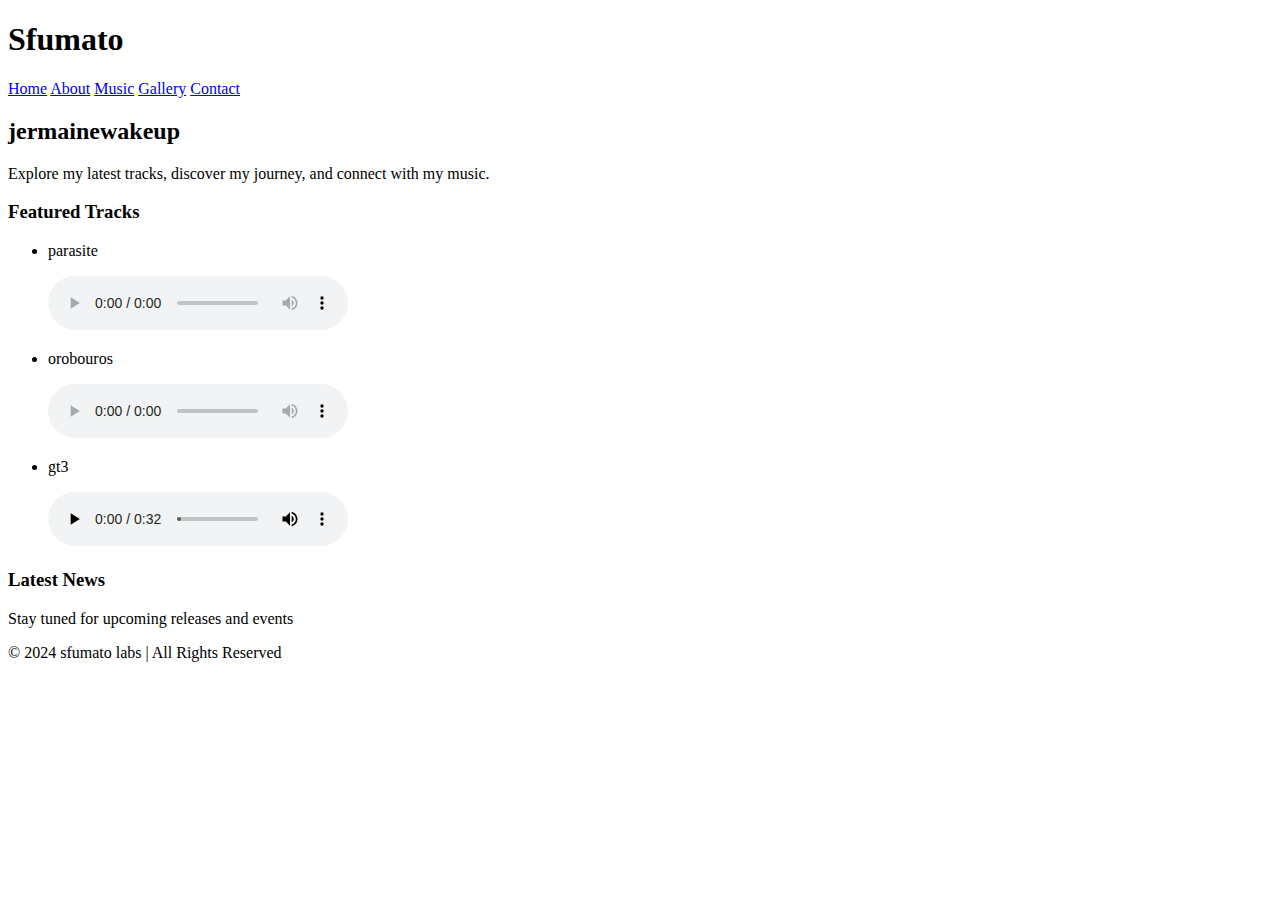
==== index.html @ 8f753b35 "style change" ====
<!DOCTYPE html>
<html lang="en">
<head>
    <meta charset="UTF-8">
    <meta name="viewport" content="width=device-width, initial-scale=1.0">
    <title>sfumato labs</title>
    <link rel="stylesheet" href="styles.css">
</head>
<body>
    <header class="header">
        <h1>
            <span class="large-s">S</span>fumato
        </h1>
        <nav class="nav">
            <a href="home.html">Home</a>
            <a href="about.html">About</a>
            <a href="music.html">Music</a>
            <a href="gallery.html">Gallery</a>
            <a href="contact.html">Contact</a>
        </nav>
    </header>

    <div class="main-content">
        <h2>jermainewakeup</h2>
        <p>Explore my latest tracks, discover my journey, and connect with my music.</p>
        
        <h3>Featured Tracks</h3>
        <ul>
            <li>
                <p class="track-title">parasite</p>
                <audio controls>
                    <source src="Audio/promis me this.mp3" type="audio/mpeg">
                    Your browser does not support the audio element.
                </audio>
            </li>
            <li>
                <p class="track-title">orobouros</p>
                <audio controls>
                    <source src="Audio/at home.mp3" type="audio/mpeg">
                    Your browser does not support the audio element.
                </audio>
            </li>
            <li>
                <p class="track-title">gt3</p>
                <audio controls>
                    <source src="Audio/gt3.mp3" type="audio/mpeg">
                    Your browser does not support the audio element.
                </audio>
            </li>
        </ul>

        <h3>Latest News</h3>
        <p>Stay tuned for upcoming releases and events</p>
    </div>

    <footer class="footer">
        <p>&copy; 2024 sfumato labs | All Rights Reserved</p>
    </footer>
</body>
</html>
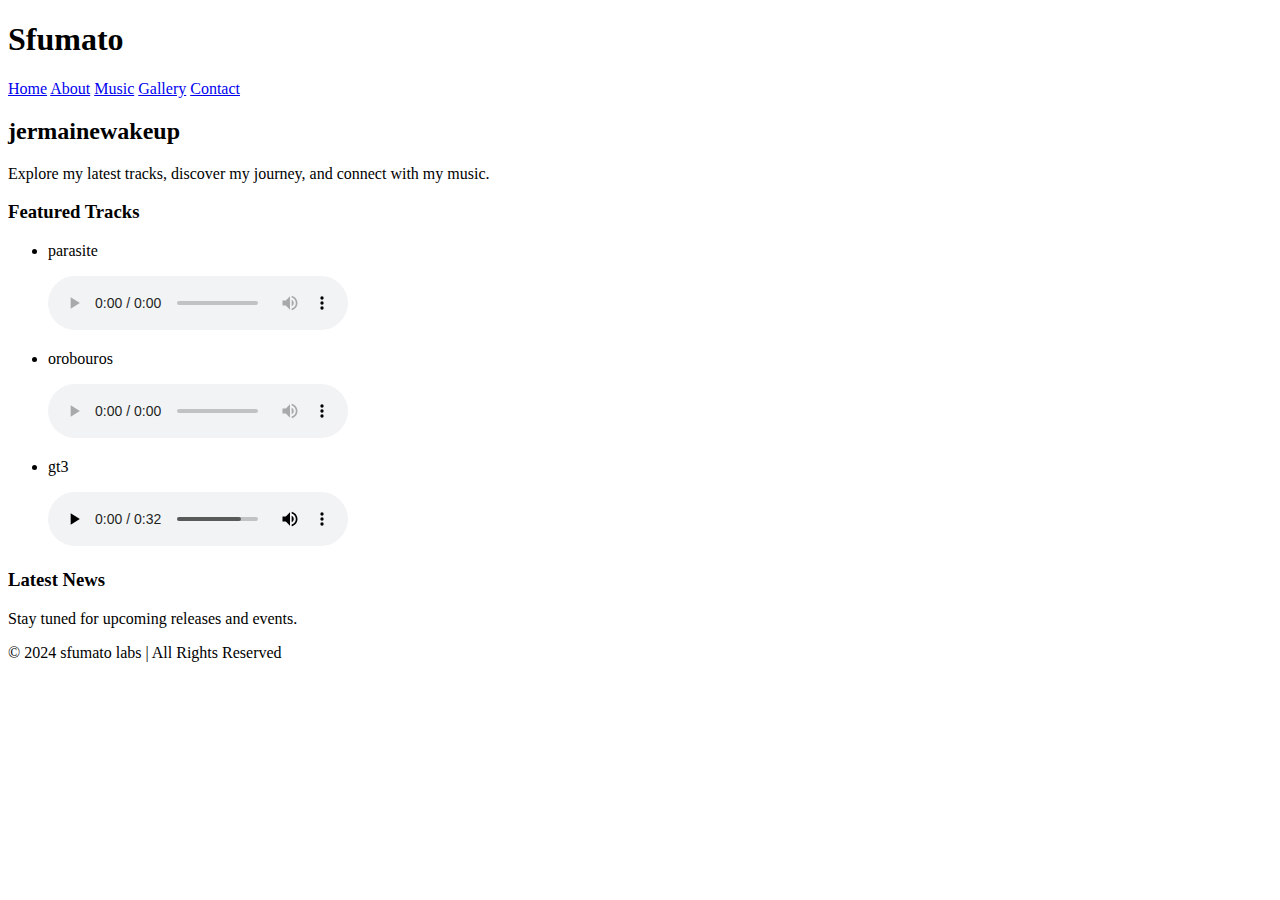
==== commit fbf19660: "y2k" ====
--- a/index.html
+++ b/index.html
@@ -12,7 +12,7 @@
             <span class="large-s">S</span>fumato
         </h1>
         <nav class="nav">
-            <a href="home.html">Home</a>
+            <a href="index.html">Home</a>
             <a href="about.html">About</a>
             <a href="music.html">Music</a>
             <a href="gallery.html">Gallery</a>
@@ -50,7 +50,7 @@
         </ul>
 
         <h3>Latest News</h3>
-        <p>Stay tuned for upcoming releases and events</p>
+        <p>Stay tuned for upcoming releases and events.</p>
     </div>
 
     <footer class="footer">
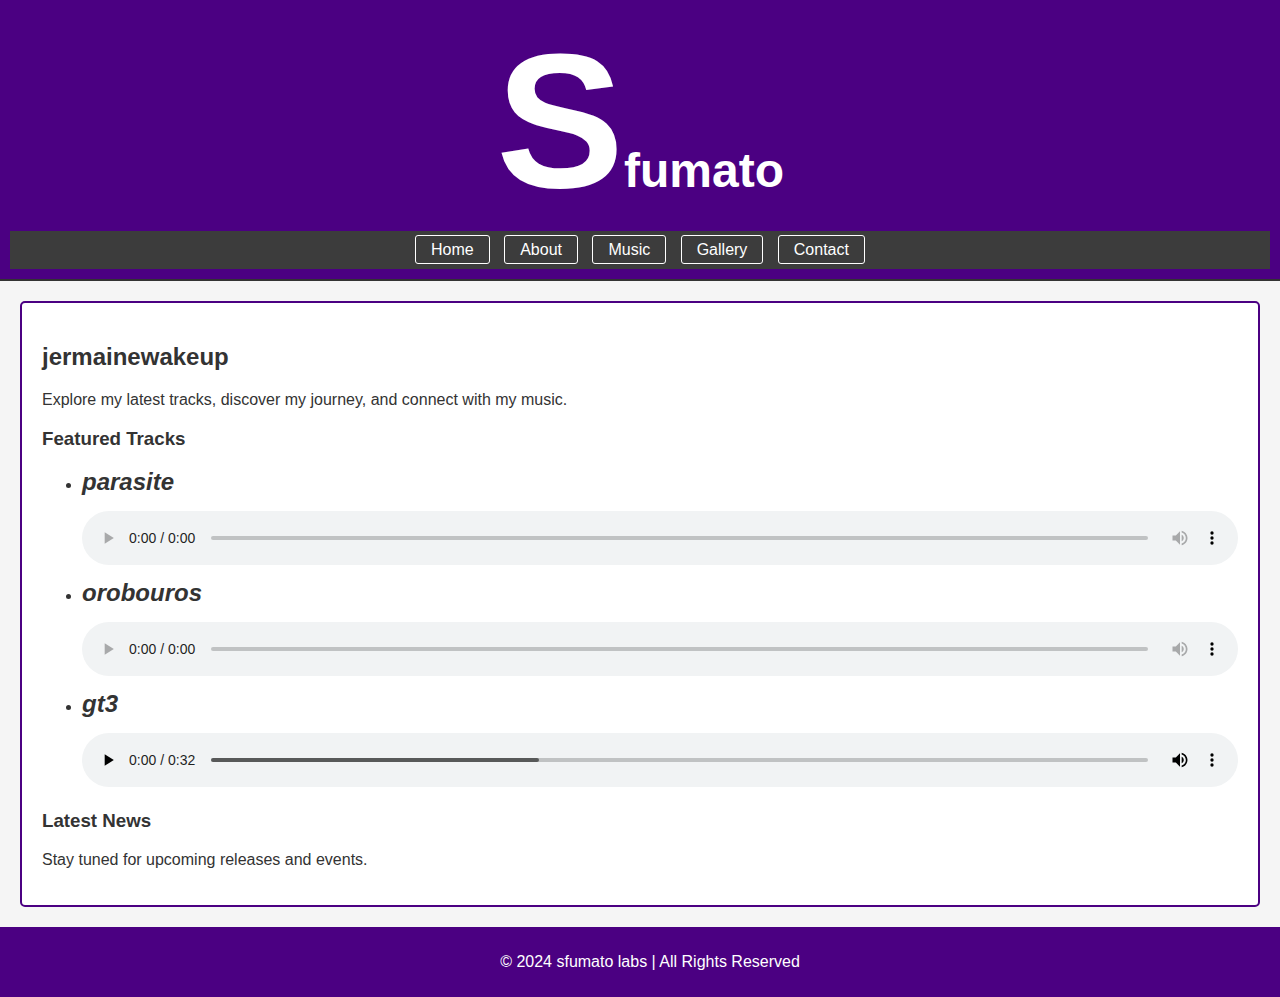
==== commit 93bf3159: "bug squashimg" ====
--- a/index.html
+++ b/index.html
@@ -4,7 +4,7 @@
     <meta charset="UTF-8">
     <meta name="viewport" content="width=device-width, initial-scale=1.0">
     <title>sfumato labs</title>
-    <link rel="stylesheet" href="styles.css">
+    <link rel="stylesheet" href="main.css">
 </head>
 <body>
     <header class="header">
--- a/main.css
+++ b/main.css
@@ -0,0 +1,75 @@
+body {
+    background-color: #f5f5f5;
+    color: #333;
+    font-family: 'Verdana', sans-serif;
+    margin: 0;
+    padding: 0;
+}
+
+.header {
+    background-color: #4B0082;
+    color: white;
+    padding: 10px;
+    text-align: center;
+    border-bottom: 2px solid #333;
+}
+
+h1 {
+    font-size: 3em;
+    margin: 0;
+}
+
+.nav {
+    background-color: #3c3c3c;
+    padding: 10px;
+    text-align: center;
+}
+
+.nav a {
+    color: #fff;
+    text-decoration: none;
+    padding: 5px 15px;
+    border: 1px solid #fff;
+    border-radius: 3px;
+    margin: 0 5px;
+}
+
+.nav a:hover {
+    background-color: #b985df;
+}
+
+.main-content {
+    background-color: white;
+    padding: 20px;
+    margin: 20px;
+    border: 2px solid #4B0082;
+    border-radius: 5px;
+}
+
+.footer {
+    background-color: #4B0082;
+    color: white;
+    text-align: center;
+    padding: 10px;
+    position: relative;
+    bottom: 0;
+    width: 100%;
+}
+
+.track-title {
+    font-size: 1.5em;
+    font-weight: bold;
+    font-style: italic;
+    margin: 10px 0;
+}
+
+audio {
+    margin-top: 5px;
+    width: 100%;
+}
+
+.large-s {
+    font-size: 4em;
+    font-weight: bold;
+    color: white;
+}
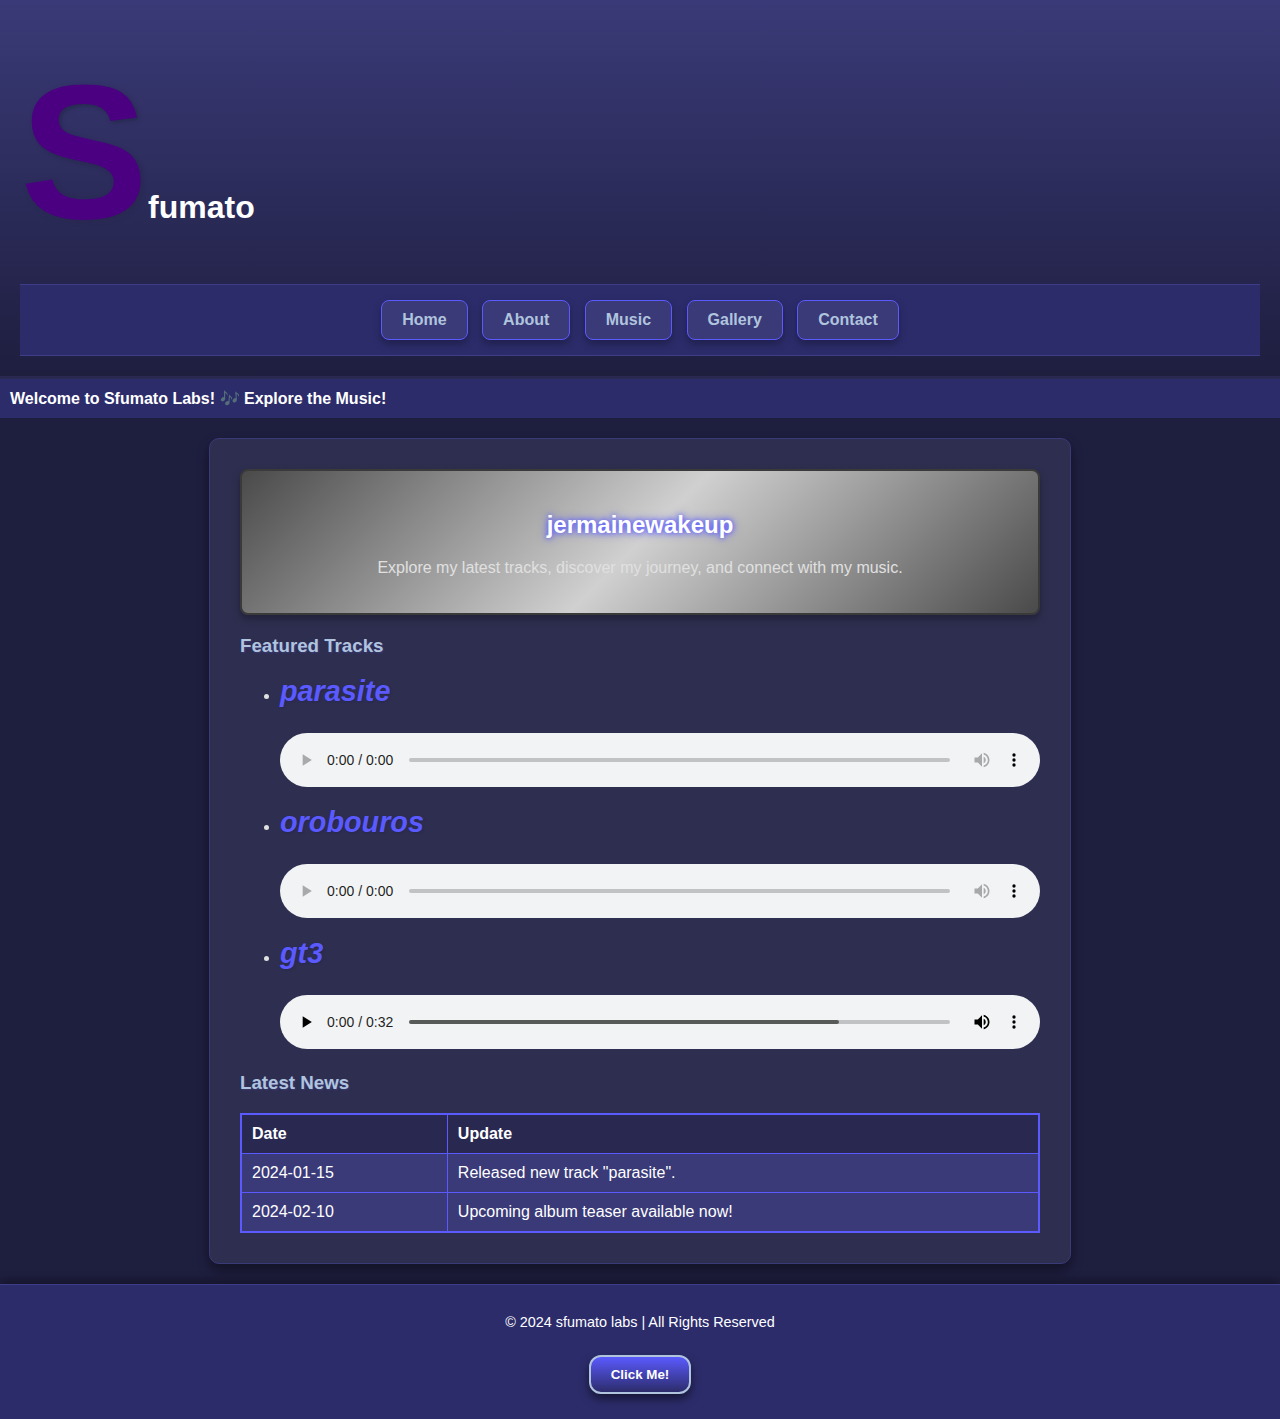
==== commit 740a1469: "css" ====
--- a/index.html
+++ b/index.html
@@ -20,9 +20,13 @@
         </nav>
     </header>
 
+    <div class="marquee">Welcome to Sfumato Labs! 🎶 Explore the Music!</div>
+
     <div class="main-content">
-        <h2>jermainewakeup</h2>
-        <p>Explore my latest tracks, discover my journey, and connect with my music.</p>
+        <div class="metallic">
+            <h2 class="glow-text">jermainewakeup</h2>
+            <p>Explore my latest tracks, discover my journey, and connect with my music.</p>
+        </div>
         
         <h3>Featured Tracks</h3>
         <ul>
@@ -50,11 +54,25 @@
         </ul>
 
         <h3>Latest News</h3>
-        <p>Stay tuned for upcoming releases and events.</p>
+        <table class="table-style">
+            <tr>
+                <th>Date</th>
+                <th>Update</th>
+            </tr>
+            <tr>
+                <td>2024-01-15</td>
+                <td>Released new track "parasite".</td>
+            </tr>
+            <tr>
+                <td>2024-02-10</td>
+                <td>Upcoming album teaser available now!</td>
+            </tr>
+        </table>
     </div>
 
     <footer class="footer">
         <p>&copy; 2024 sfumato labs | All Rights Reserved</p>
+        <button class="glossy-btn" onclick="showAlert()">Click Me!</button>
     </footer>
-</body>
-</html>
+
+    <script
--- a/main.css
+++ b/main.css
@@ -1,75 +1,183 @@
+
 body {
-    background-color: #f5f5f5;
-    color: #333;
-    font-family: 'Verdana', sans-serif;
+    background-color: #1E1E3F; 
+    color: #E0E0E0;
+    font-family: 'Trebuchet MS', sans-serif;
     margin: 0;
     padding: 0;
+    cursor: url('Images/custom_cursor.cur'), auto; 
 }
 
+
 .header {
-    background-color: #4B0082;
-    color: white;
-    padding: 10px;
-    text-align: center;
-    border-bottom: 2px solid #333;
+    background: linear-gradient(to bottom, #3A3A78, #1E1E3F); 
+    color: #FFF;
+    padding: 20px;
+    text-align: left;
+    border-bottom: 3px solid #282850;
+    box-shadow: 0 4px 8px rgba(0, 0, 0, 0.2);
 }
 
-h1 {
-    font-size: 3em;
-    margin: 0;
+.large-s {
+    font-size: 6em;
+    font-weight: bold;
+    color: #4B0082; 
+    text-shadow: 2px 2px 4px #282850; 
 }
 
+
 .nav {
-    background-color: #3c3c3c;
-    padding: 10px;
+    background-color: #2C2C6B;
     text-align: center;
+    padding: 15px;
+    border-top: 1px solid #3D3D8A; 
+    border-bottom: 1px solid #3D3D8A;
 }
 
 .nav a {
-    color: #fff;
+    color: #B0C4DE; 
     text-decoration: none;
-    padding: 5px 15px;
-    border: 1px solid #fff;
-    border-radius: 3px;
+    padding: 10px 20px;
     margin: 0 5px;
+    background-color: #3A3A78; 
+    border: 1px solid #5A5AFF;
+    border-radius: 8px;
+    display: inline-block;
+    box-shadow: 0 4px 8px rgba(0, 0, 0, 0.3);
+    font-weight: bold;
 }
 
 .nav a:hover {
-    background-color: #b985df;
+    background-color: #4B0082; 
+    border-color: #B0C4DE; 
+    color: #FFF;
 }
 
+
 .main-content {
-    background-color: white;
-    padding: 20px;
-    margin: 20px;
-    border: 2px solid #4B0082;
-    border-radius: 5px;
+    background-color: #2E2E50; 
+    padding: 30px;
+    margin: 20px auto;
+    border: 1px solid #3A3A78;
+    border-radius: 10px;
+    max-width: 800px;
+    box-shadow: 0 6px 12px rgba(0, 0, 0, 0.4);
 }
 
+
 .footer {
-    background-color: #4B0082;
-    color: white;
+    background-color: #2C2C6B;
+    color: #FFF;
     text-align: center;
-    padding: 10px;
-    position: relative;
-    bottom: 0;
-    width: 100%;
+    padding: 15px;
+    font-size: 0.9em;
+    border-top: 1px solid #3D3D8A;
+    box-shadow: 0 -4px 8px rgba(0, 0, 0, 0.3);
 }
 
+
 .track-title {
-    font-size: 1.5em;
+    font-size: 1.8em;
     font-weight: bold;
     font-style: italic;
+    color: #5A5AFF; 
+    margin: 15px 0;
+    text-shadow: 1px 1px 2px #282850;
+}
+
+audio {
+    width: 100%;
+    margin-top: 10px;
+}
+
+
+h2, h3 {
+    color: #B0C4DE; 
+    text-shadow: 1px 1px 2px #3A3A78; 
+}
+
+
+.glossy-btn {
+    background: linear-gradient(to bottom, #5A5AFF 0%, #2C2C6B 100%);
+    color: #FFF;
+    padding: 10px 20px;
+    border-radius: 12px;
+    border: 2px solid #B0C4DE;
+    box-shadow: 0 5px 10px rgba(0, 0, 0, 0.5);
+    font-weight: bold;
+    cursor: pointer;
+    text-decoration: none;
+    display: inline-block;
     margin: 10px 0;
 }
 
-audio {
-    margin-top: 5px;
-    width: 100%;
+.glossy-btn:hover {
+    background: linear-gradient(to bottom, #7A7AFF 0%, #4B0082 100%);
+    border-color: #FFF;
 }
 
-.large-s {
-    font-size: 4em;
+
+.metallic {
+    background: linear-gradient(135deg, #4A4A4A, #D0D0D0, #4A4A4A);
+    border: 2px solid #3A3A3A;
+    padding: 20px;
+    border-radius: 8px;
+    box-shadow: 0 4px 8px rgba(0, 0, 0, 0.3);
+    text-align: center;
+    margin-bottom: 20px;
+}
+
+
+.table-style {
+    border-collapse: collapse;
+    width: 100%;
+    background-color: #3A3A78;
+    color: #FFF;
+    border: 2px solid #5A5AFF;
+}
+
+.table-style th, .table-style td {
+    border: 1px solid #5A5AFF;
+    padding: 10px;
+    text-align: left;
+}
+
+.table-style th {
+    background-color: #282850;
+}
+
+
+.marquee {
+    overflow: hidden;
+    white-space: nowrap;
+    animation: marquee 10s linear infinite;
+    background-color: #2C2C6B;
+    color: #FFF;
+    padding: 10px;
     font-weight: bold;
-    color: white;
 }
+
+@keyframes marquee {
+    from { transform: translateX(100%); }
+    to { transform: translateX(-100%); }
+}
+
+
+::-webkit-scrollbar {
+    width: 12px;
+}
+
+::-webkit-scrollbar-track {
+    background: #2C2C6B;
+}
+
+::-webkit-scrollbar-thumb {
+    background: #5A5AFF;
+    border-radius: 6px;
+}
+
+
+.glow-text {
+    color: #FFF;
+    text-shadow: 0 0 5px #5A5AFF, 0 0 10px #5A5AFF;
+}
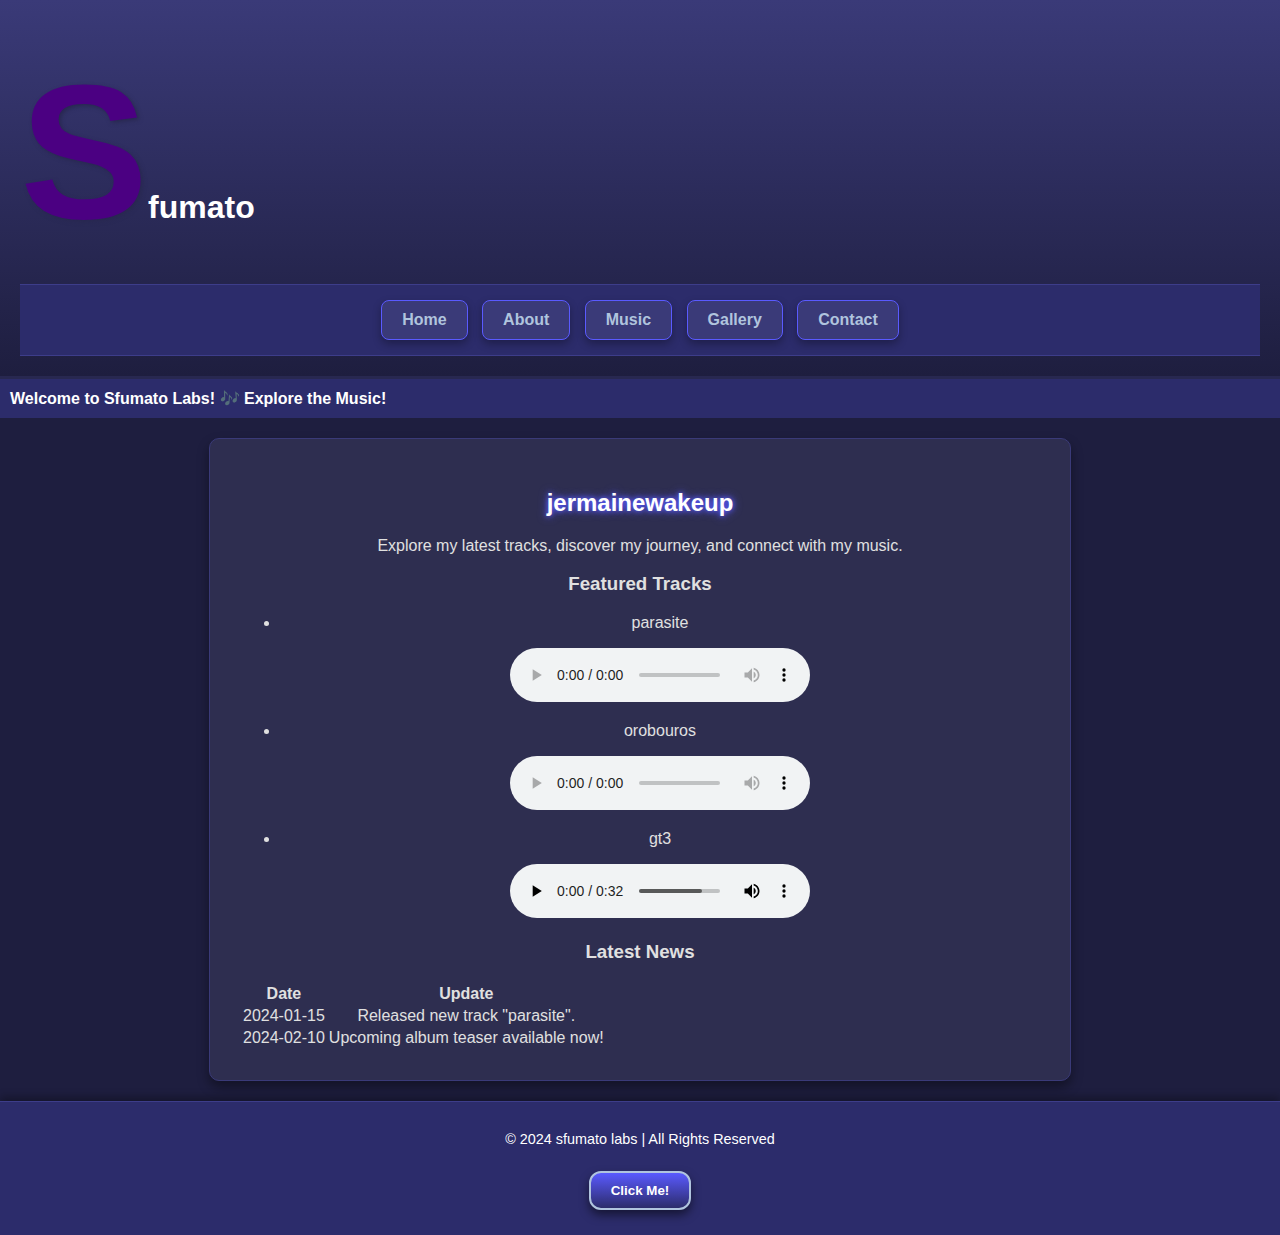
==== commit 448ba809: "submit" ====
--- a/index.html
+++ b/index.html
@@ -72,7 +72,9 @@
 
     <footer class="footer">
         <p>&copy; 2024 sfumato labs | All Rights Reserved</p>
-        <button class="glossy-btn" onclick="showAlert()">Click Me!</button>
+        <button class="glossy-btn" onclick="showEasterEgg()">Click Me!</button>
     </footer>
 
-    <script
+    <script src="main.js"></script>
+</body>
+</html>
--- a/main.css
+++ b/main.css
@@ -1,16 +1,14 @@
-
-body {
-    background-color: #1E1E3F; 
-    color: #E0E0E0;
-    font-family: 'Trebuchet MS', sans-serif;
+body, html {
+    height: 100%;
     margin: 0;
     padding: 0;
-    cursor: url('Images/custom_cursor.cur'), auto; 
+    font-family: 'Trebuchet MS', sans-serif;
+    color: #E0E0E0;
+    background-color: #1E1E3F;
 }
 
-
 .header {
-    background: linear-gradient(to bottom, #3A3A78, #1E1E3F); 
+    background: linear-gradient(to bottom, #3A3A78, #1E1E3F);
     color: #FFF;
     padding: 20px;
     text-align: left;
@@ -21,25 +19,24 @@
 .large-s {
     font-size: 6em;
     font-weight: bold;
-    color: #4B0082; 
-    text-shadow: 2px 2px 4px #282850; 
+    color: #4B0082;
+    text-shadow: 2px 2px 4px #282850;
 }
-
 
 .nav {
     background-color: #2C2C6B;
     text-align: center;
     padding: 15px;
-    border-top: 1px solid #3D3D8A; 
+    border-top: 1px solid #3D3D8A;
     border-bottom: 1px solid #3D3D8A;
 }
 
 .nav a {
-    color: #B0C4DE; 
+    color: #B0C4DE;
     text-decoration: none;
     padding: 10px 20px;
     margin: 0 5px;
-    background-color: #3A3A78; 
+    background-color: #3A3A78;
     border: 1px solid #5A5AFF;
     border-radius: 8px;
     display: inline-block;
@@ -48,22 +45,88 @@
 }
 
 .nav a:hover {
-    background-color: #4B0082; 
-    border-color: #B0C4DE; 
+    background-color: #4B0082;
+    border-color: #B0C4DE;
     color: #FFF;
 }
 
-
 .main-content {
-    background-color: #2E2E50; 
+    background-color: #2E2E50;
     padding: 30px;
     margin: 20px auto;
     border: 1px solid #3A3A78;
     border-radius: 10px;
     max-width: 800px;
     box-shadow: 0 6px 12px rgba(0, 0, 0, 0.4);
+    text-align: center;
 }
 
+.music-section {
+    background-color: #1E1E3F;
+    padding: 30px;
+    text-align: center;
+}
+
+.song-list {
+    display: flex;
+    flex-direction: column;
+    align-items: center;
+    margin-bottom: 40px;
+}
+
+.song-item {
+    background-color: #2E2E50;
+    padding: 20px;
+    margin: 10px;
+    border-radius: 10px;
+    width: 80%;
+    max-width: 600px;
+    box-shadow: 0 4px 8px rgba(0, 0, 0, 0.3);
+    transition: transform 0.2s;
+    text-align: center;
+}
+
+.song-item a {
+    color: #5A5AFF;
+    text-decoration: none;
+    font-size: 1.5em;
+    font-weight: bold;
+}
+
+.song-item:hover {
+    transform: scale(1.05);
+}
+
+.discography {
+    background-color: #2E2E50;
+    padding: 30px;
+    border-radius: 12px;
+    width: 80%;
+    max-width: 800px;
+    margin: 0 auto;
+    box-shadow: 0 4px 12px rgba(0, 0, 0, 0.4);
+    text-align: left;
+}
+
+.discography h3 {
+    color: #5A5AFF;
+    margin-bottom: 20px;
+    text-align: center;
+}
+
+.discography ul {
+    list-style: none;
+    padding: 0;
+}
+
+.discography li {
+    background-color: #3A3A78;
+    color: #E0E0E0;
+    margin: 10px 0;
+    padding: 15px;
+    border-radius: 8px;
+    box-shadow: 0 4px 8px rgba(0, 0, 0, 0.3);
+}
 
 .footer {
     background-color: #2C2C6B;
@@ -74,28 +137,6 @@
     border-top: 1px solid #3D3D8A;
     box-shadow: 0 -4px 8px rgba(0, 0, 0, 0.3);
 }
-
-
-.track-title {
-    font-size: 1.8em;
-    font-weight: bold;
-    font-style: italic;
-    color: #5A5AFF; 
-    margin: 15px 0;
-    text-shadow: 1px 1px 2px #282850;
-}
-
-audio {
-    width: 100%;
-    margin-top: 10px;
-}
-
-
-h2, h3 {
-    color: #B0C4DE; 
-    text-shadow: 1px 1px 2px #3A3A78; 
-}
-
 
 .glossy-btn {
     background: linear-gradient(to bottom, #5A5AFF 0%, #2C2C6B 100%);
@@ -116,37 +157,6 @@
     border-color: #FFF;
 }
 
-
-.metallic {
-    background: linear-gradient(135deg, #4A4A4A, #D0D0D0, #4A4A4A);
-    border: 2px solid #3A3A3A;
-    padding: 20px;
-    border-radius: 8px;
-    box-shadow: 0 4px 8px rgba(0, 0, 0, 0.3);
-    text-align: center;
-    margin-bottom: 20px;
-}
-
-
-.table-style {
-    border-collapse: collapse;
-    width: 100%;
-    background-color: #3A3A78;
-    color: #FFF;
-    border: 2px solid #5A5AFF;
-}
-
-.table-style th, .table-style td {
-    border: 1px solid #5A5AFF;
-    padding: 10px;
-    text-align: left;
-}
-
-.table-style th {
-    background-color: #282850;
-}
-
-
 .marquee {
     overflow: hidden;
     white-space: nowrap;
@@ -162,7 +172,6 @@
     to { transform: translateX(-100%); }
 }
 
-
 ::-webkit-scrollbar {
     width: 12px;
 }
@@ -176,7 +185,6 @@
     border-radius: 6px;
 }
 
-
 .glow-text {
     color: #FFF;
     text-shadow: 0 0 5px #5A5AFF, 0 0 10px #5A5AFF;
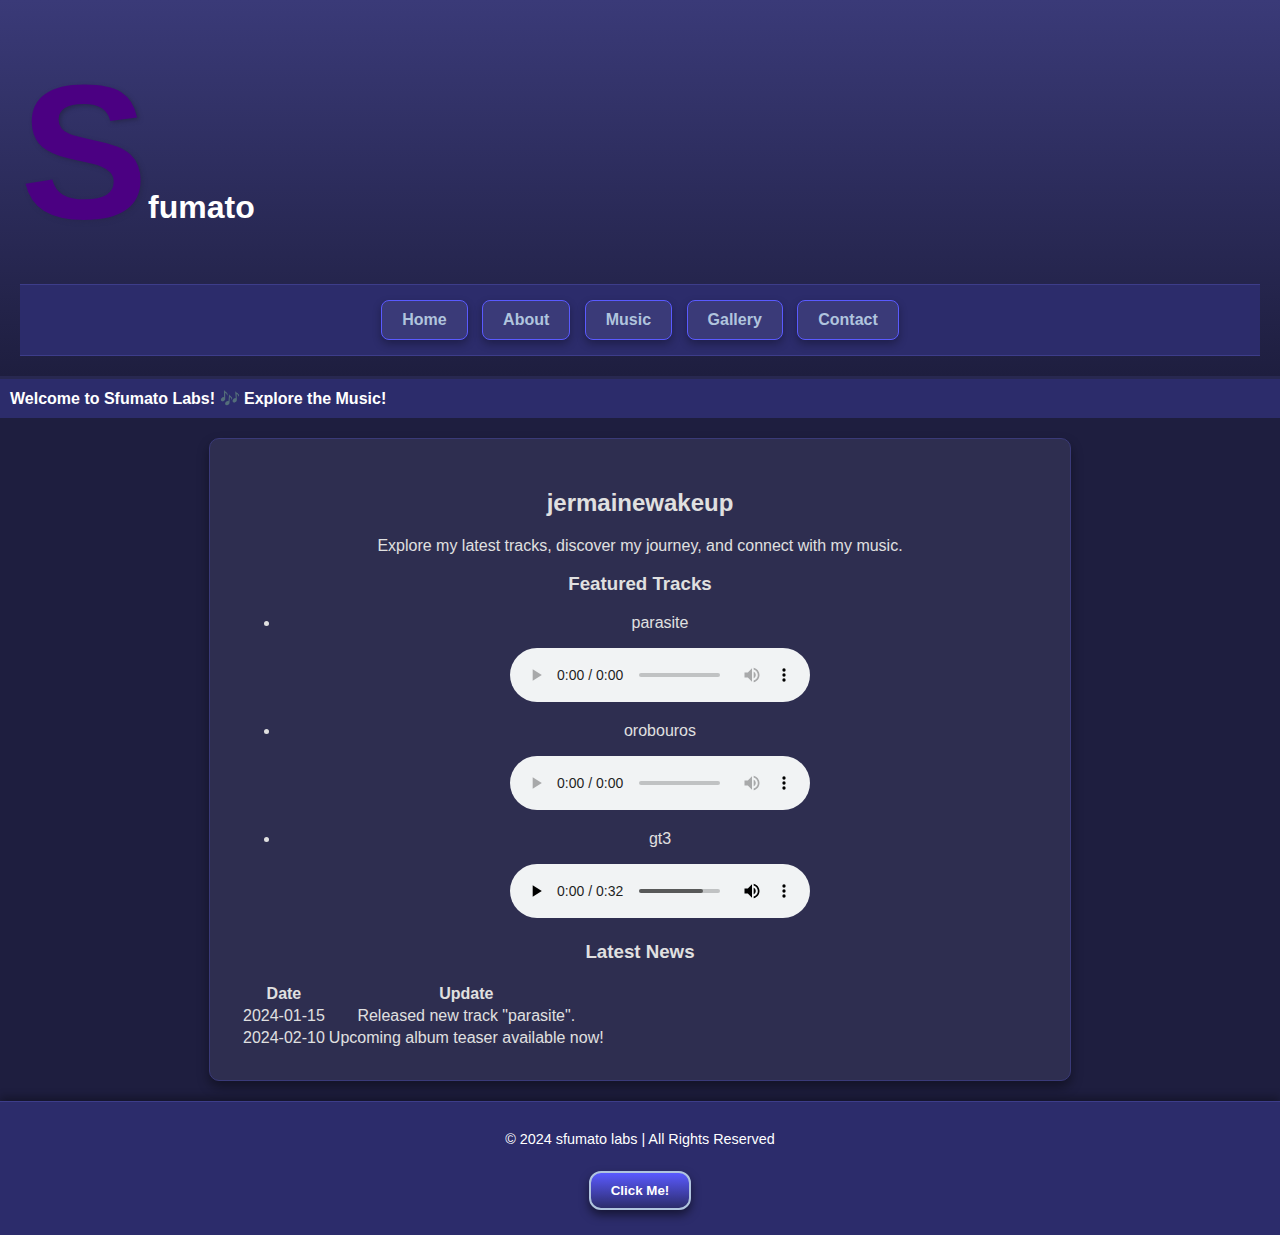
==== commit be465760: "added song pages, organization" ====
--- a/index.html
+++ b/index.html
@@ -7,21 +7,24 @@
     <link rel="stylesheet" href="main.css">
 </head>
 <body>
+    <!--Header-->
     <header class="header">
         <h1>
             <span class="large-s">S</span>fumato
         </h1>
         <nav class="nav">
-            <a href="index.html">Home</a>
-            <a href="about.html">About</a>
-            <a href="music.html">Music</a>
-            <a href="gallery.html">Gallery</a>
-            <a href="contact.html">Contact</a>
+            <a href="index.html" target="_blank">Home</a>
+            <a href="about.html" target="_blank">About</a>
+            <a href="music.html" target="_blank">Music</a>
+            <a href="gallery.html" target="_blank">Gallery</a>
+            <a href="contact.html" target="_blank">Contact</a>
         </nav>
     </header>
 
+    <!--Eye Catcher-->
     <div class="marquee">Welcome to Sfumato Labs! 🎶 Explore the Music!</div>
 
+    <!--Quick Info-->
     <div class="main-content">
         <div class="metallic">
             <h2 class="glow-text">jermainewakeup</h2>
@@ -33,14 +36,14 @@
             <li>
                 <p class="track-title">parasite</p>
                 <audio controls>
-                    <source src="Audio/promis me this.mp3" type="audio/mpeg">
+                    <source src="Audio/promise_me_this.mp3" type="audio/mpeg">
                     Your browser does not support the audio element.
                 </audio>
             </li>
             <li>
                 <p class="track-title">orobouros</p>
                 <audio controls>
-                    <source src="Audio/at home.mp3" type="audio/mpeg">
+                    <source src="Audio/at_home.mp3" type="audio/mpeg">
                     Your browser does not support the audio element.
                 </audio>
             </li>
@@ -70,6 +73,7 @@
         </table>
     </div>
 
+    <!--Footer-->
     <footer class="footer">
         <p>&copy; 2024 sfumato labs | All Rights Reserved</p>
         <button class="glossy-btn" onclick="showEasterEgg()">Click Me!</button>
--- a/main.css
+++ b/main.css
@@ -1,3 +1,4 @@
+/*-----Global-----*/
 body, html {
     height: 100%;
     margin: 0;
@@ -7,6 +8,20 @@
     background-color: #1E1E3F;
 }
 
+::-webkit-scrollbar {
+    width: 12px;
+}
+
+::-webkit-scrollbar-track {
+    background: #2C2C6B;
+}
+
+::-webkit-scrollbar-thumb {
+    background: #5A5AFF;
+    border-radius: 6px;
+}
+
+/*-----Header and Nav------*/
 .header {
     background: linear-gradient(to bottom, #3A3A78, #1E1E3F);
     color: #FFF;
@@ -50,6 +65,7 @@
     color: #FFF;
 }
 
+/*-----Main Content-----*/
 .main-content {
     background-color: #2E2E50;
     padding: 30px;
@@ -61,10 +77,10 @@
     text-align: center;
 }
 
-.music-section {
+/*-----Music-----*/
+.music-section, .discography {
     background-color: #1E1E3F;
     padding: 30px;
-    text-align: center;
 }
 
 .song-list {
@@ -97,17 +113,6 @@
     transform: scale(1.05);
 }
 
-.discography {
-    background-color: #2E2E50;
-    padding: 30px;
-    border-radius: 12px;
-    width: 80%;
-    max-width: 800px;
-    margin: 0 auto;
-    box-shadow: 0 4px 12px rgba(0, 0, 0, 0.4);
-    text-align: left;
-}
-
 .discography h3 {
     color: #5A5AFF;
     margin-bottom: 20px;
@@ -128,16 +133,7 @@
     box-shadow: 0 4px 8px rgba(0, 0, 0, 0.3);
 }
 
-.footer {
-    background-color: #2C2C6B;
-    color: #FFF;
-    text-align: center;
-    padding: 15px;
-    font-size: 0.9em;
-    border-top: 1px solid #3D3D8A;
-    box-shadow: 0 -4px 8px rgba(0, 0, 0, 0.3);
-}
-
+/*-----Buttons-----*/
 .glossy-btn {
     background: linear-gradient(to bottom, #5A5AFF 0%, #2C2C6B 100%);
     color: #FFF;
@@ -172,20 +168,103 @@
     to { transform: translateX(-100%); }
 }
 
-::-webkit-scrollbar {
-    width: 12px;
-}
-
-::-webkit-scrollbar-track {
-    background: #2C2C6B;
-}
-
-::-webkit-scrollbar-thumb {
-    background: #5A5AFF;
-    border-radius: 6px;
-}
-
-.glow-text {
-    color: #FFF;
-    text-shadow: 0 0 5px #5A5AFF, 0 0 10px #5A5AFF;
-}
+/*-----Footer-----*/
+.footer {
+    background-color: #2C2C6B;
+    color: #FFF;
+    text-align: center;
+    padding: 15px;
+    font-size: 0.9em;
+    border-top: 1px solid #3D3D8A;
+    box-shadow: 0 -4px 8px rgba(0, 0, 0, 0.3);
+}
+
+/*-----Forms-----*/
+.contact-container {
+    display: flex;
+    flex-direction: column;
+    justify-content: center;
+    align-items: center;
+    height: calc(100% - 80px); 
+    background-color: #1E1E3F;
+    color: #E0E0E0;
+    font-family: 'Trebuchet MS', sans-serif;
+    text-align: center;
+}
+
+.contact-text {
+    font-size: 10em;
+    font-weight: bold;
+    color: #5A5AFF;
+    text-shadow: 2px 2px 4px #4B0082;
+    line-height: 1;
+    margin: 0;
+}
+
+.email-form {
+    width: 100%;
+    max-width: 600px;
+    margin-top: 20px;
+}
+
+.email-form input[type="email"], .email-form input[type="submit"] {
+    width: 100%;
+    padding: 15px;
+    font-size: 1em;
+    border: 2px solid #5A5AFF; 
+    border-radius: 8px;
+    background-color: #2E2E50; 
+    color: #E0E0E0;
+    margin-bottom: 20px;
+}
+
+.email-form input[type="submit"] {
+    font-size: 1.2em;
+    font-weight: bold;
+    background-color: #5A5AFF; 
+    cursor: pointer;
+    box-shadow: 0 4px 8px rgba(0, 0, 0, 0.3);
+}
+
+.email-form input[type="submit"]:hover {
+    background-color: #4B0082; 
+}
+
+/*-----Gallery-----*/
+.gallery-container {
+    display: flex;
+    flex-wrap: wrap;
+    justify-content: center;
+    padding: 20px;
+    background-color: #1E1E3F; 
+}
+
+.gallery-item {
+    width: 250px;
+    height: 250px;
+    margin: 15px;
+    background-color: #2E2E50;
+    border: 2px solid #5A5AFF;
+    border-radius: 12px;
+    overflow: hidden;
+    box-shadow: 0 4px 12px rgba(0, 0, 0, 0.4);
+    transition: transform 0.2s ease-in-out;
+}
+
+.gallery-item img {
+    width: 100%;
+    height: 100%;
+    object-fit: cover;
+}
+
+.gallery-item:hover {
+    transform: scale(1.05);
+}
+
+.gallery-item-title {
+    font-size: 1.2em;
+    text-align: center;
+    padding: 10px;
+    color: #E0E0E0;
+    background-color: #3A3A78;
+}
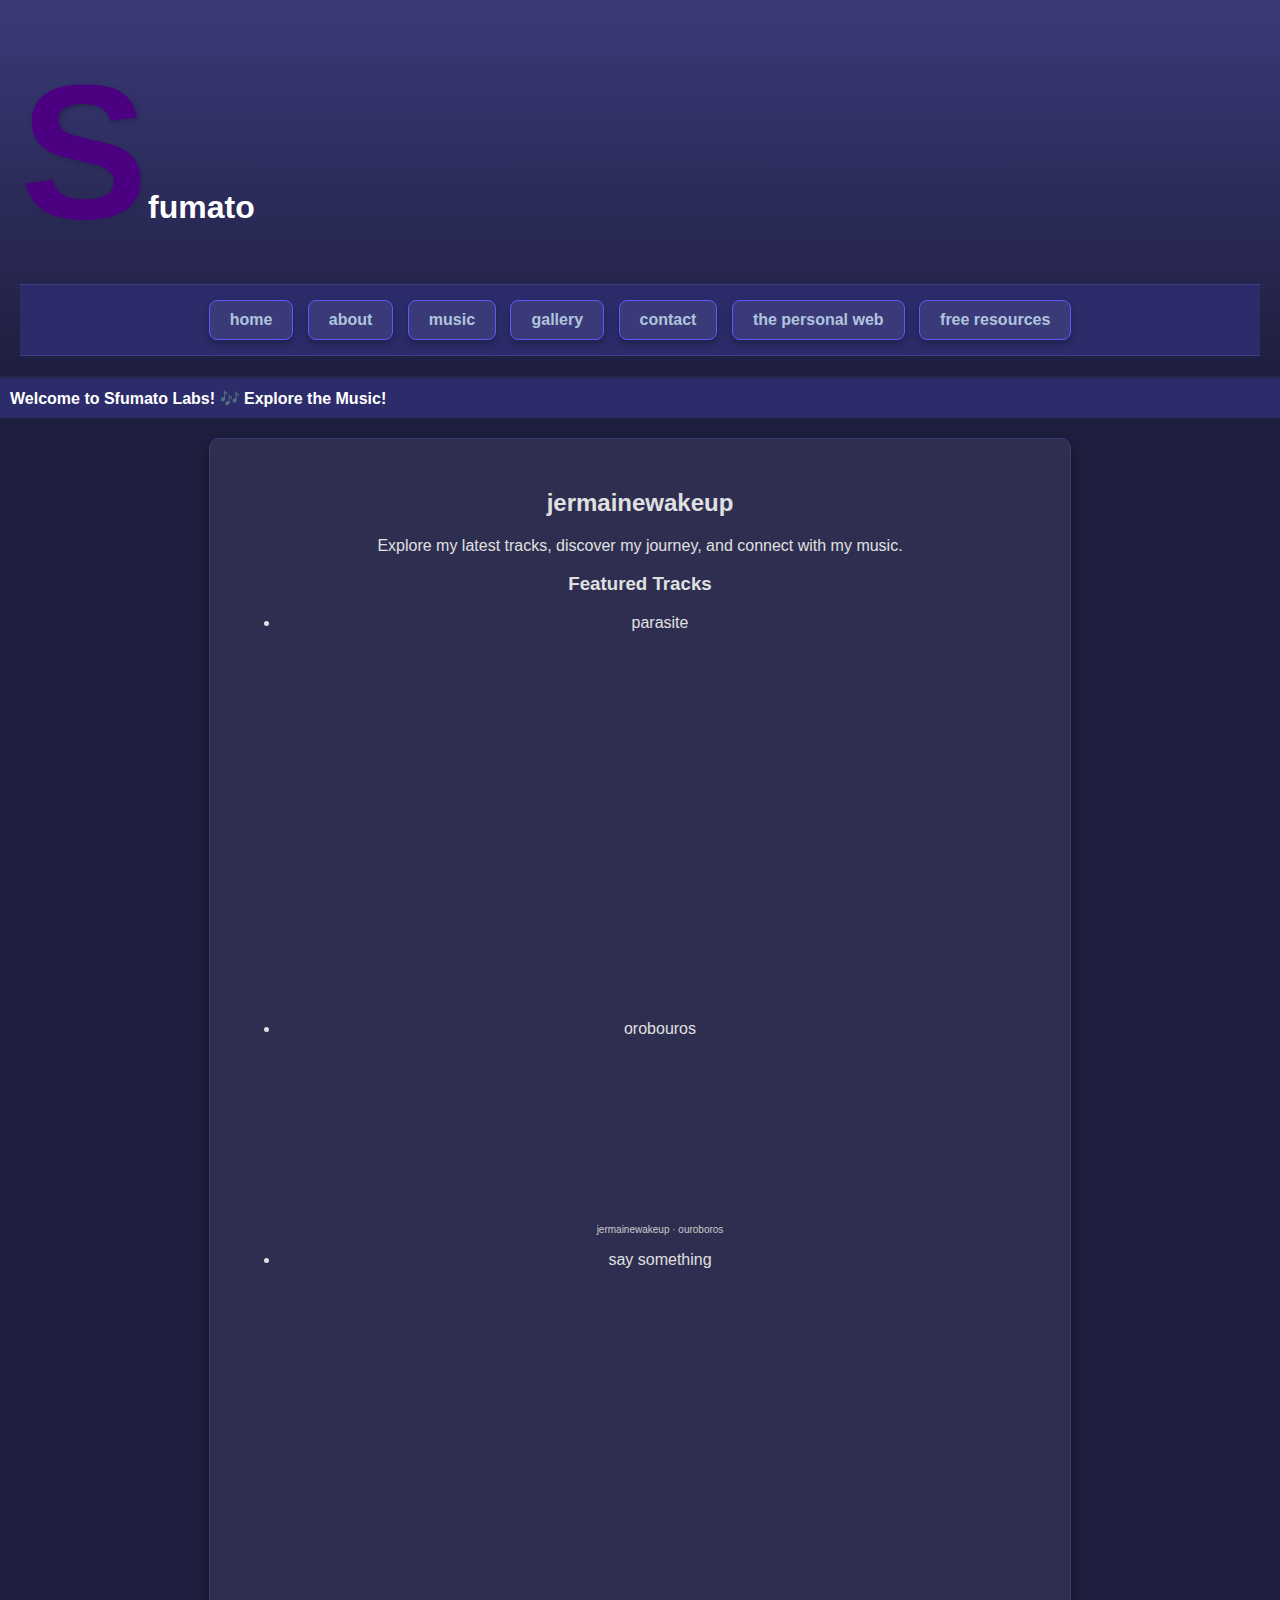
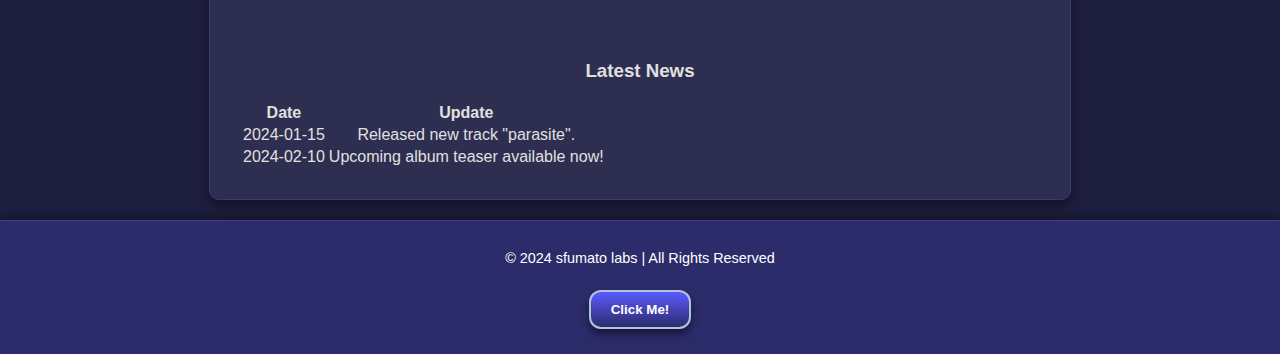
==== commit e4c840e5: "favicon and fixes" ====
--- a/index.html
+++ b/index.html
@@ -5,6 +5,7 @@
     <meta name="viewport" content="width=device-width, initial-scale=1.0">
     <title>sfumato labs</title>
     <link rel="stylesheet" href="main.css">
+    <link href="Images/favicon (1).ico" rel="icon" type="image/x-icon">
 </head>
 <body>
     <!--Header-->
@@ -13,13 +14,16 @@
             <span class="large-s">S</span>fumato
         </h1>
         <nav class="nav">
-            <a href="index.html" target="_blank">Home</a>
-            <a href="about.html" target="_blank">About</a>
-            <a href="music.html" target="_blank">Music</a>
-            <a href="gallery.html" target="_blank">Gallery</a>
-            <a href="contact.html" target="_blank">Contact</a>
+            <a href="index.html">home</a>
+            <a href="about.html">about</a>
+            <a href="music.html">music</a>
+            <a href="gallery.html">gallery</a>
+            <a href="contact.html">contact</a>
+            <a href="personal-web.html">the personal web</a>
+            <a href="free-resources.html">free resources</a>
         </nav>
     </header>
+        
 
     <!--Eye Catcher-->
     <div class="marquee">Welcome to Sfumato Labs! 🎶 Explore the Music!</div>
@@ -35,24 +39,15 @@
         <ul>
             <li>
                 <p class="track-title">parasite</p>
-                <audio controls>
-                    <source src="Audio/promise_me_this.mp3" type="audio/mpeg">
-                    Your browser does not support the audio element.
-                </audio>
+                <iframe style="border-radius:12px" src="https://open.spotify.com/embed/track/6cHNC8GjsgSPCxChBALSLG?utm_source=generator" width="100%" height="352" frameBorder="0" allowfullscreen="" allow="autoplay; clipboard-write; encrypted-media; fullscreen; picture-in-picture" loading="lazy"></iframe>
             </li>
             <li>
                 <p class="track-title">orobouros</p>
-                <audio controls>
-                    <source src="Audio/at_home.mp3" type="audio/mpeg">
-                    Your browser does not support the audio element.
-                </audio>
+                <iframe width="100%" height="166" scrolling="no" frameborder="no" allow="autoplay" src="https://w.soundcloud.com/player/?url=https%3A//api.soundcloud.com/tracks/1646896161&color=%23ff5500&auto_play=false&hide_related=false&show_comments=true&show_user=true&show_reposts=false&show_teaser=true"></iframe><div style="font-size: 10px; color: #cccccc;line-break: anywhere;word-break: normal;overflow: hidden;white-space: nowrap;text-overflow: ellipsis; font-family: Interstate,Lucida Grande,Lucida Sans Unicode,Lucida Sans,Garuda,Verdana,Tahoma,sans-serif;font-weight: 100;"><a href="https://soundcloud.com/jermainewakeup" title="jermainewakeup" target="_blank" style="color: #cccccc; text-decoration: none;">jermainewakeup</a> · <a href="https://soundcloud.com/jermainewakeup/ouroboros" title="ouroboros" target="_blank" style="color: #cccccc; text-decoration: none;">ouroboros</a></div>
             </li>
             <li>
-                <p class="track-title">gt3</p>
-                <audio controls>
-                    <source src="Audio/gt3.mp3" type="audio/mpeg">
-                    Your browser does not support the audio element.
-                </audio>
+                <p class="track-title">say something</p>
+                <iframe style="border-radius:12px" src="https://open.spotify.com/embed/track/4sAckJ0g58XQGbFDNm0lou?utm_source=generator" width="100%" height="352" frameBorder="0" allowfullscreen="" allow="autoplay; clipboard-write; encrypted-media; fullscreen; picture-in-picture" loading="lazy"></iframe>
             </li>
         </ul>
 
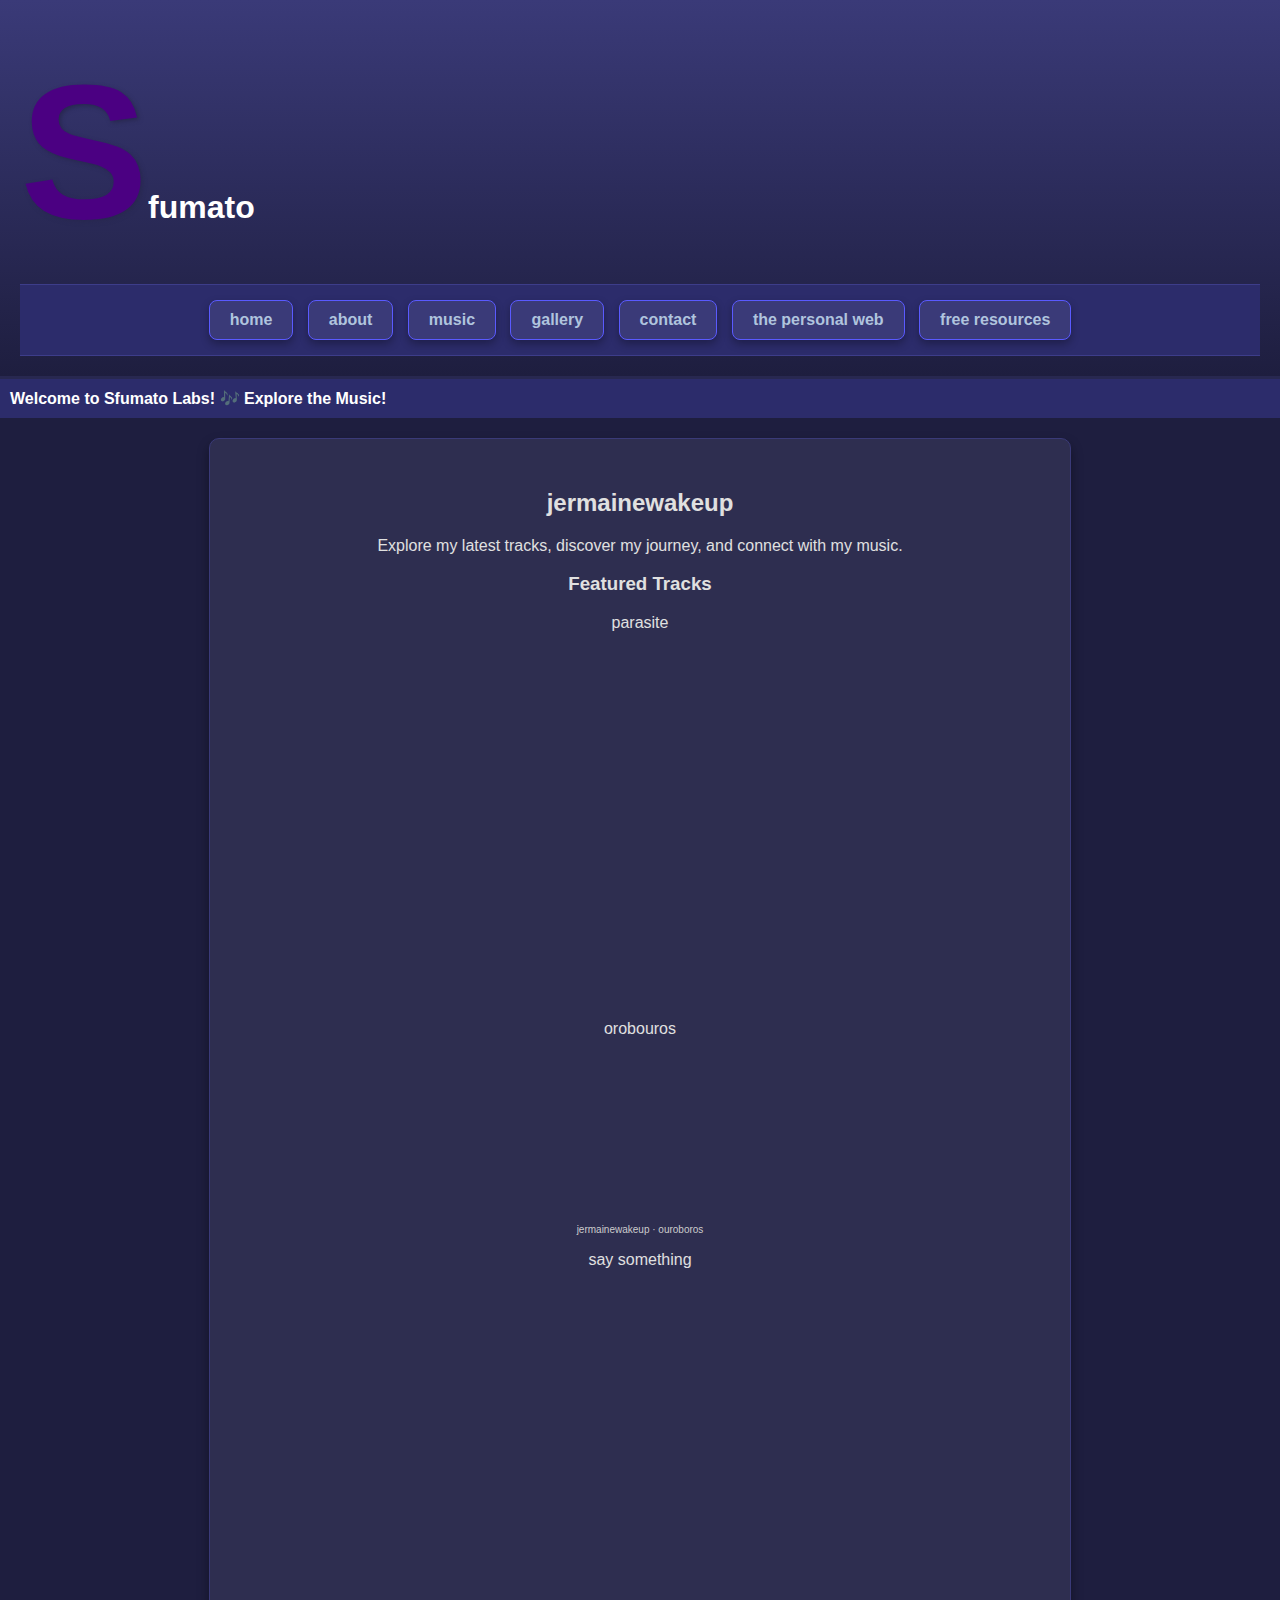
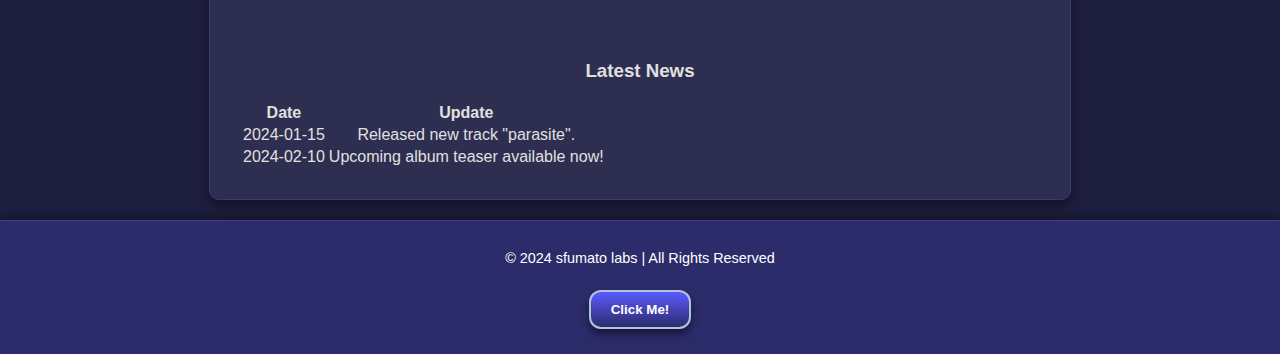
==== commit f3c20593: "look adjustments" ====
--- a/index.html
+++ b/index.html
@@ -35,21 +35,23 @@
             <p>Explore my latest tracks, discover my journey, and connect with my music.</p>
         </div>
         
-        <h3>Featured Tracks</h3>
-        <ul>
-            <li>
-                <p class="track-title">parasite</p>
-                <iframe style="border-radius:12px" src="https://open.spotify.com/embed/track/6cHNC8GjsgSPCxChBALSLG?utm_source=generator" width="100%" height="352" frameBorder="0" allowfullscreen="" allow="autoplay; clipboard-write; encrypted-media; fullscreen; picture-in-picture" loading="lazy"></iframe>
-            </li>
-            <li>
-                <p class="track-title">orobouros</p>
-                <iframe width="100%" height="166" scrolling="no" frameborder="no" allow="autoplay" src="https://w.soundcloud.com/player/?url=https%3A//api.soundcloud.com/tracks/1646896161&color=%23ff5500&auto_play=false&hide_related=false&show_comments=true&show_user=true&show_reposts=false&show_teaser=true"></iframe><div style="font-size: 10px; color: #cccccc;line-break: anywhere;word-break: normal;overflow: hidden;white-space: nowrap;text-overflow: ellipsis; font-family: Interstate,Lucida Grande,Lucida Sans Unicode,Lucida Sans,Garuda,Verdana,Tahoma,sans-serif;font-weight: 100;"><a href="https://soundcloud.com/jermainewakeup" title="jermainewakeup" target="_blank" style="color: #cccccc; text-decoration: none;">jermainewakeup</a> · <a href="https://soundcloud.com/jermainewakeup/ouroboros" title="ouroboros" target="_blank" style="color: #cccccc; text-decoration: none;">ouroboros</a></div>
-            </li>
-            <li>
-                <p class="track-title">say something</p>
-                <iframe style="border-radius:12px" src="https://open.spotify.com/embed/track/4sAckJ0g58XQGbFDNm0lou?utm_source=generator" width="100%" height="352" frameBorder="0" allowfullscreen="" allow="autoplay; clipboard-write; encrypted-media; fullscreen; picture-in-picture" loading="lazy"></iframe>
-            </li>
-        </ul>
+        <div class="ul">
+            <h3>Featured Tracks</h3>
+            <ul>
+                <li>
+                    <p class="track-title">parasite</p>
+                    <iframe style="border-radius:12px" src="https://open.spotify.com/embed/track/6cHNC8GjsgSPCxChBALSLG?utm_source=generator" width="100%" height="352" frameBorder="0" allowfullscreen="" allow="autoplay; clipboard-write; encrypted-media; fullscreen; picture-in-picture" loading="lazy"></iframe>
+                </li>
+                <li>
+                    <p class="track-title">orobouros</p>
+                    <iframe width="100%" height="166" scrolling="no" frameborder="no" allow="autoplay" src="https://w.soundcloud.com/player/?url=https%3A//api.soundcloud.com/tracks/1646896161&color=%23ff5500&auto_play=false&hide_related=false&show_comments=true&show_user=true&show_reposts=false&show_teaser=true"></iframe><div style="font-size: 10px; color: #cccccc;line-break: anywhere;word-break: normal;overflow: hidden;white-space: nowrap;text-overflow: ellipsis; font-family: Interstate,Lucida Grande,Lucida Sans Unicode,Lucida Sans,Garuda,Verdana,Tahoma,sans-serif;font-weight: 100;"><a href="https://soundcloud.com/jermainewakeup" title="jermainewakeup" target="_blank" style="color: #cccccc; text-decoration: none;">jermainewakeup</a> · <a href="https://soundcloud.com/jermainewakeup/ouroboros" title="ouroboros" target="_blank" style="color: #cccccc; text-decoration: none;">ouroboros</a></div>
+                </li>
+                <li>
+                    <p class="track-title">say something</p>
+                    <iframe style="border-radius:12px" src="https://open.spotify.com/embed/track/4sAckJ0g58XQGbFDNm0lou?utm_source=generator" width="100%" height="352" frameBorder="0" allowfullscreen="" allow="autoplay; clipboard-write; encrypted-media; fullscreen; picture-in-picture" loading="lazy"></iframe>
+                </li>
+            </ul>
+        </div>
 
         <h3>Latest News</h3>
         <table class="table-style">
--- a/main.css
+++ b/main.css
@@ -19,6 +19,12 @@
 ::-webkit-scrollbar-thumb {
     background: #5A5AFF;
     border-radius: 6px;
+}
+
+ul {
+    list-style-type: none;
+    padding: 0; 
+    margin: 0; 
 }
 
 /*-----Header and Nav------*/
